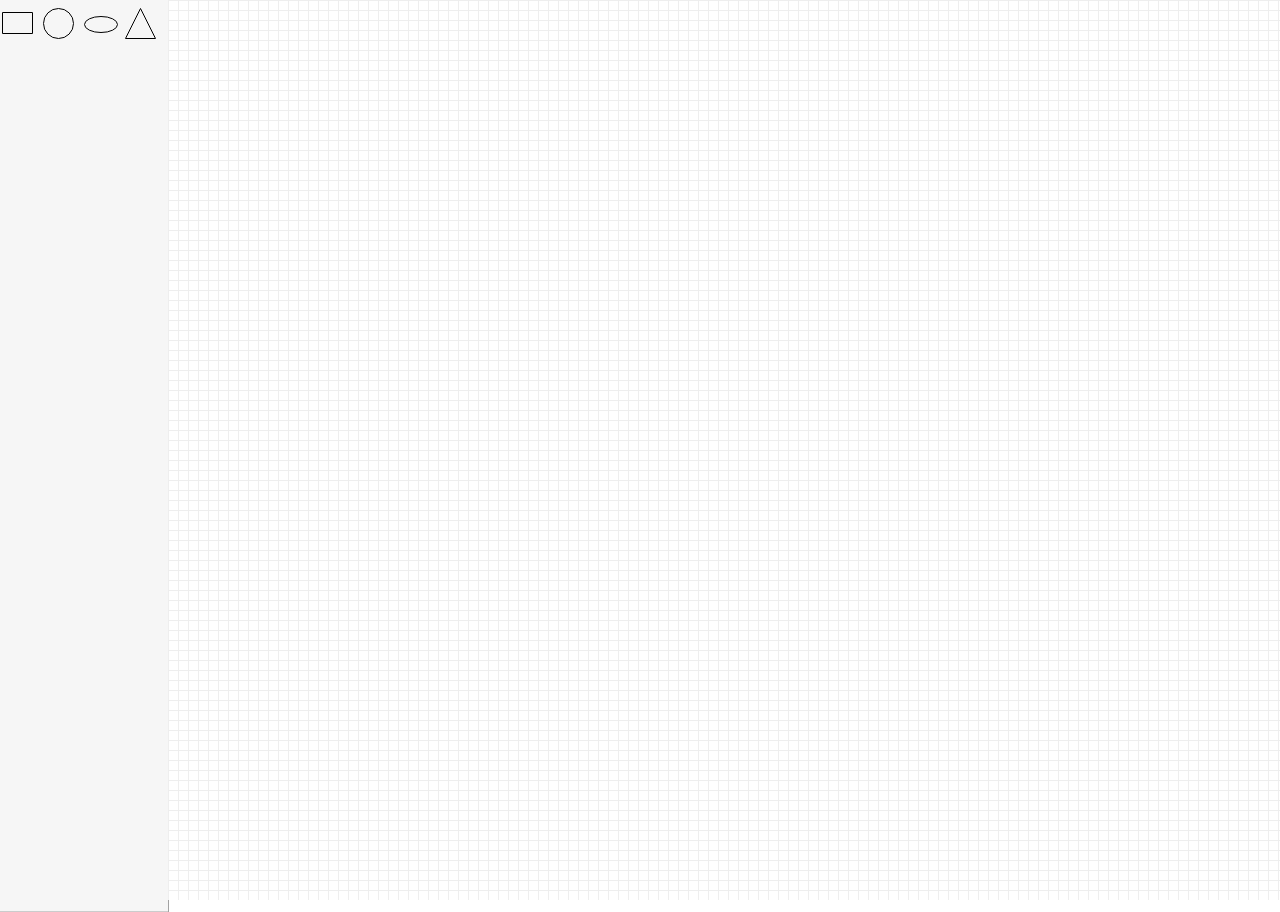
==== index.html @ 21c702c9 "init project" ====
<!DOCTYPE html>
<html lang="en">

<head>
    <meta charset="UTF-8">
    <title>吴道子流程图画板</title>
    <link rel="stylesheet" href="./css/wudaozi.css">
</head>

<body>
    <div id="designer">
        <!-- begin图形选取区 -->
        <div id="shape_panel">
            <div class="panel_container">
                <div id="panel_basic" class="content"></div>
            </div>
        </div>
        <!-- end图形选取区 -->
        <!-- begin图形绘制区 -->
        <div id="designer_viewport">
            <div id="designer_layout">
                <div id="canvas_container">
                </div>
            </div>
            <!-- begin图形选取预览 -->
            <div id="shape_thumb" class="menu" data-current="" style="display: none">
                <canvas width="180" height="90"></canvas>
                <div class="js-text"></div>
            </div>
            <!-- end图形选取预览 -->
        </div>
        <!-- end图形绘制区 -->

        <!-- begin图形选取拖拽预览区 -->
        <div id="creating_shape_container" style="left: 0px;top: 0px;width: 500px;height: 500px; ">
            <canvas id="creating_shape_canvas" width="500" height="500">
            </canvas>
        </div>
        <!-- end图形选取拖拽预览区 -->
    </div>
    <script src="./lib/fabricjs/fabric.js"></script>
    <script src="./lib/jquery/jquery.js"></script>
    <script src="./js/wudaozi.js" type="module"></script>
</body>

</html>
---- css/wudaozi.css ----
body {
    padding: 0;
    margin: 0;
    box-sizing: border-box;
}

#designer {
    position: relative;
}

#shape_panel {
    width: 168px;
    overflow: hidden;
    overflow-y: auto;
    position: absolute;
    background: #F6F6F6;
    border-right: 1px solid #A2A2A2;
}

.panel_container {
    border-bottom: 1px solid #CBCCCC;
    margin-top: 1px;
}

.panel_container .content {
    margin: 0px auto;
    width: 168px;
    padding: 5px 0px;
}

.panel_box {
    display: inline-block;
    border: 2px solid transparent;
    position: relative;
}

.panel_item {
    margin: 0px auto;
    width: 30px;
    height: 30px;
}

.menu {
    position: absolute;
    background: #FFF;
    border-radius: 4px;
    border: 1px solid rgb(180,180,180);
    -webkit-box-shadow: 0px 8px 16px 0px rgba(0, 0, 0, 0.3);
    -moz-box-shadow: 0px 8px 16px 0px rgba(0, 0, 0, 0.3);
    box-shadow: 0px 8px 16px 0px rgba(0, 0, 0, 0.3);
}

#shape_thumb {
    position: absolute;
    left: 5px;
    top: 0px;
    padding: 5px;
    display: none;
}

#shape_thumb div {
    padding: 0px 0px 10px;
    text-align: center;
    width: 180px;
}

#creating_shape_container {
    overflow: hidden;
    position: absolute;
    display: none;
    border: 1px solid blue;
}

#creating_shape_canvas {
    position: absolute;
}

#designer_viewport {
    position: relative;
    margin-left: 168px;
}

#designer_layout {
    overflow: scroll;
    position: relative;
    z-index: 0;
}
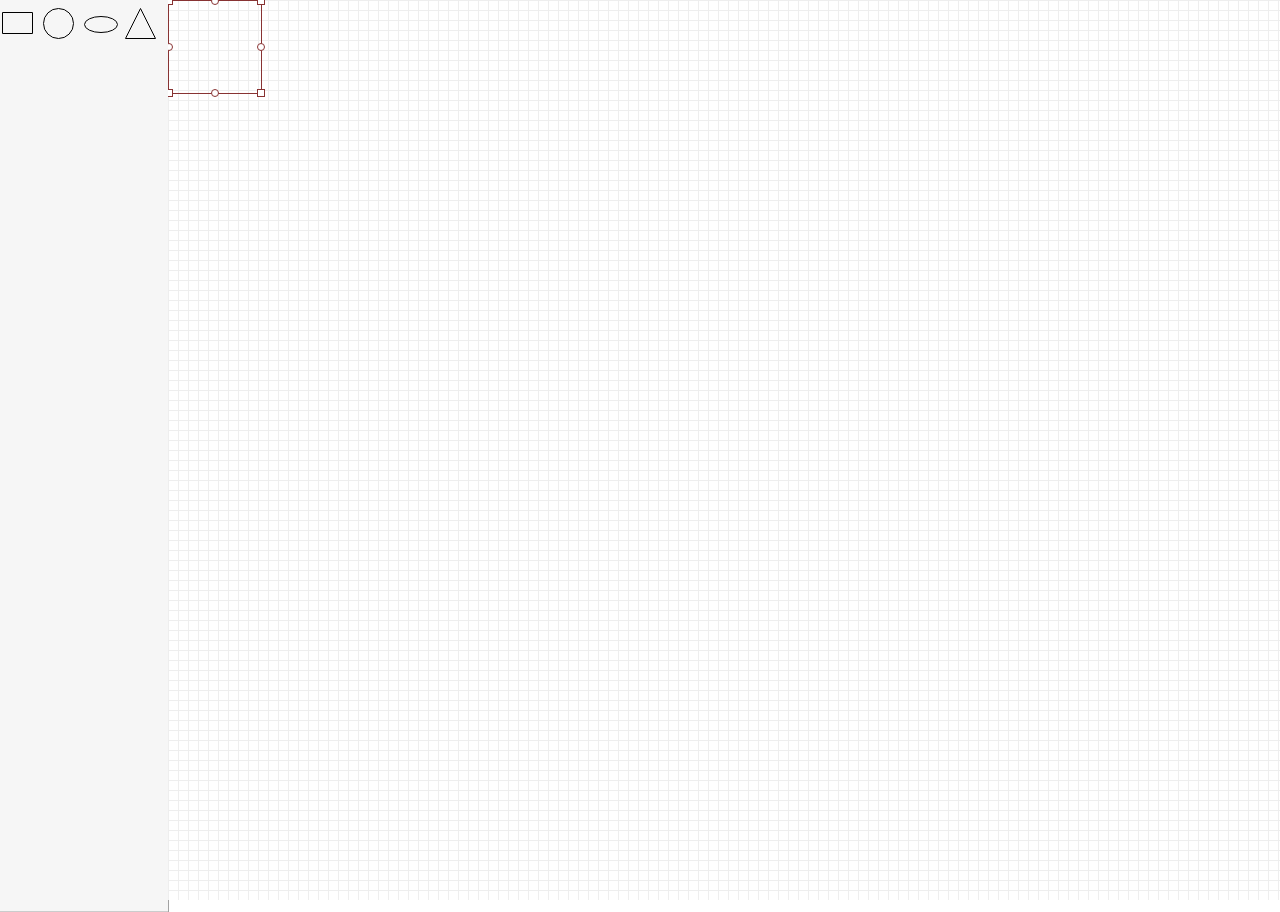
==== commit 5ba4e3f6: "用jsPlumb重构项目" ====
--- a/index.html
+++ b/index.html
@@ -40,6 +40,7 @@
     </div>
     <script src="./lib/fabricjs/fabric.js"></script>
     <script src="./lib/jquery/jquery.js"></script>
+    <script src="./lib/draggable/draggable.js"></script>
     <script src="./js/wudaozi.js" type="module"></script>
 </body>
 
--- a/css/wudaozi.css
+++ b/css/wudaozi.css
@@ -71,6 +71,30 @@
     border: 1px solid blue;
 }
 
+.shape_controller {
+    position: absolute;
+    border-style: solid;
+    border-width: 1px;
+    background: white;
+}
+
+.shape_anchor {
+    position: absolute;
+    border-style: solid;
+    border-width: 1px;
+    background: white;
+}
+
+.shape_node {
+    /* width: 50px;
+    height: 50px;
+    border: 1px solid black; */
+}
+
+.jtk-endpoint {
+    /* display: none; */
+}
+
 #creating_shape_canvas {
     position: absolute;
 }
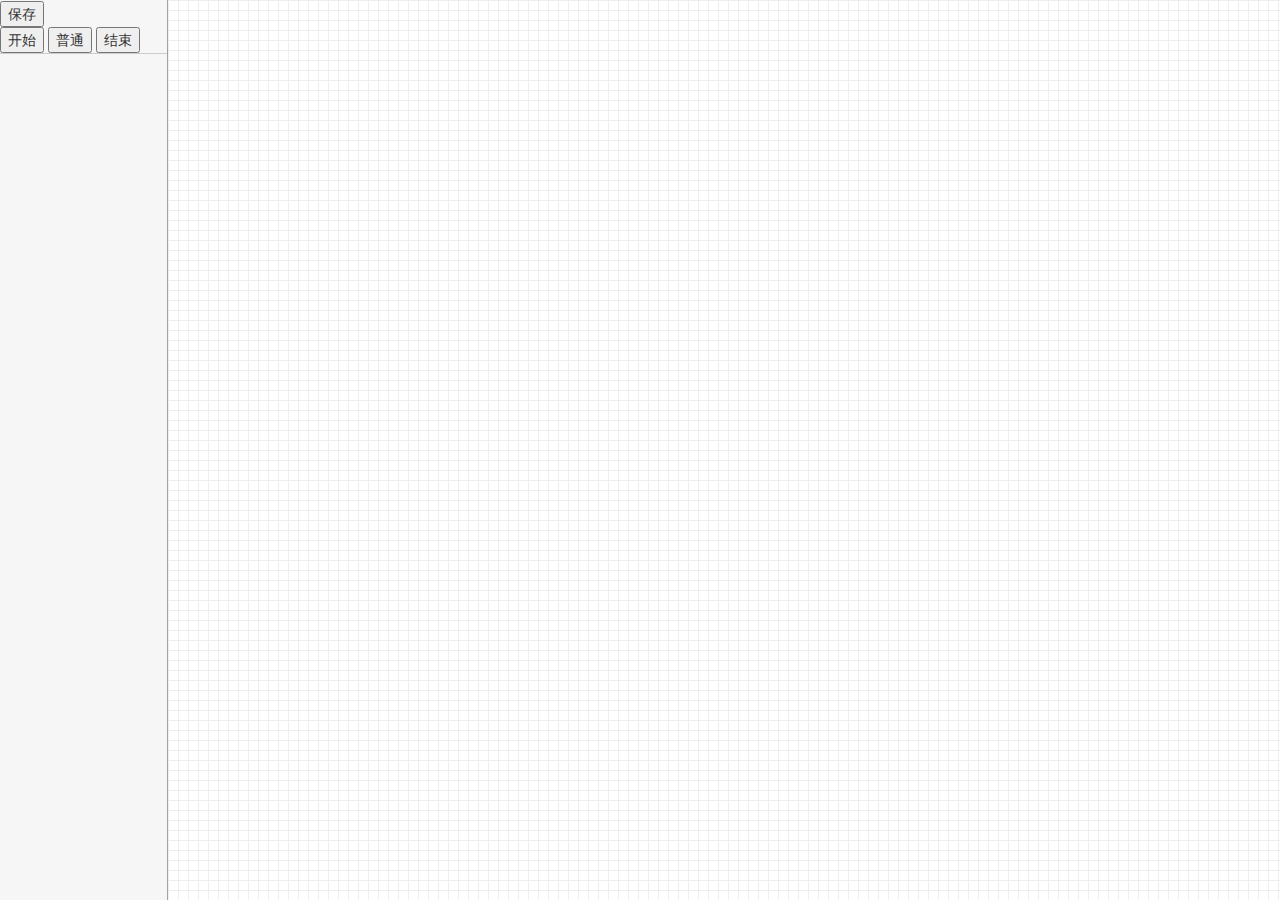
==== commit acf6643c: "删除冗余代码和依赖" ====
--- a/index.html
+++ b/index.html
@@ -3,7 +3,10 @@
 
 <head>
     <meta charset="UTF-8">
-    <title>吴道子流程图画板</title>
+    <meta name="viewport" content="width=device-width, initial-scale=1.0">
+    <meta http-equiv="X-UA-Compatible" content="ie=edge">
+    <title>Document</title>
+    <link rel="stylesheet" href="./lib/bootstrap/css/bootstrap.css">
     <link rel="stylesheet" href="./css/wudaozi.css">
 </head>
 
@@ -12,36 +15,24 @@
         <!-- begin图形选取区 -->
         <div id="shape_panel">
             <div class="panel_container">
-                <div id="panel_basic" class="content"></div>
+                <button>保存</button>
+                <br>
+                <button data-type='begin' data-action='add'>开始</button>
+                <button data-type='common' data-action='add'>普通</button>
+                <button data-type='end' data-action='add'>结束</button>
             </div>
         </div>
         <!-- end图形选取区 -->
         <!-- begin图形绘制区 -->
         <div id="designer_viewport">
-            <div id="designer_layout">
-                <div id="canvas_container">
-                </div>
+            <div id="canvas_container">
             </div>
-            <!-- begin图形选取预览 -->
-            <div id="shape_thumb" class="menu" data-current="" style="display: none">
-                <canvas width="180" height="90"></canvas>
-                <div class="js-text"></div>
-            </div>
-            <!-- end图形选取预览 -->
         </div>
         <!-- end图形绘制区 -->
-
-        <!-- begin图形选取拖拽预览区 -->
-        <div id="creating_shape_container" style="left: 0px;top: 0px;width: 500px;height: 500px; ">
-            <canvas id="creating_shape_canvas" width="500" height="500">
-            </canvas>
-        </div>
-        <!-- end图形选取拖拽预览区 -->
     </div>
-    <script src="./lib/fabricjs/fabric.js"></script>
     <script src="./lib/jquery/jquery.js"></script>
-    <script src="./lib/draggable/draggable.js"></script>
-    <script src="./js/wudaozi.js" type="module"></script>
+    <script src="./lib/jsplumb/jsplumb.js"></script>
+    <script src="./js/wudaozi.js"></script>
 </body>
 
 </html>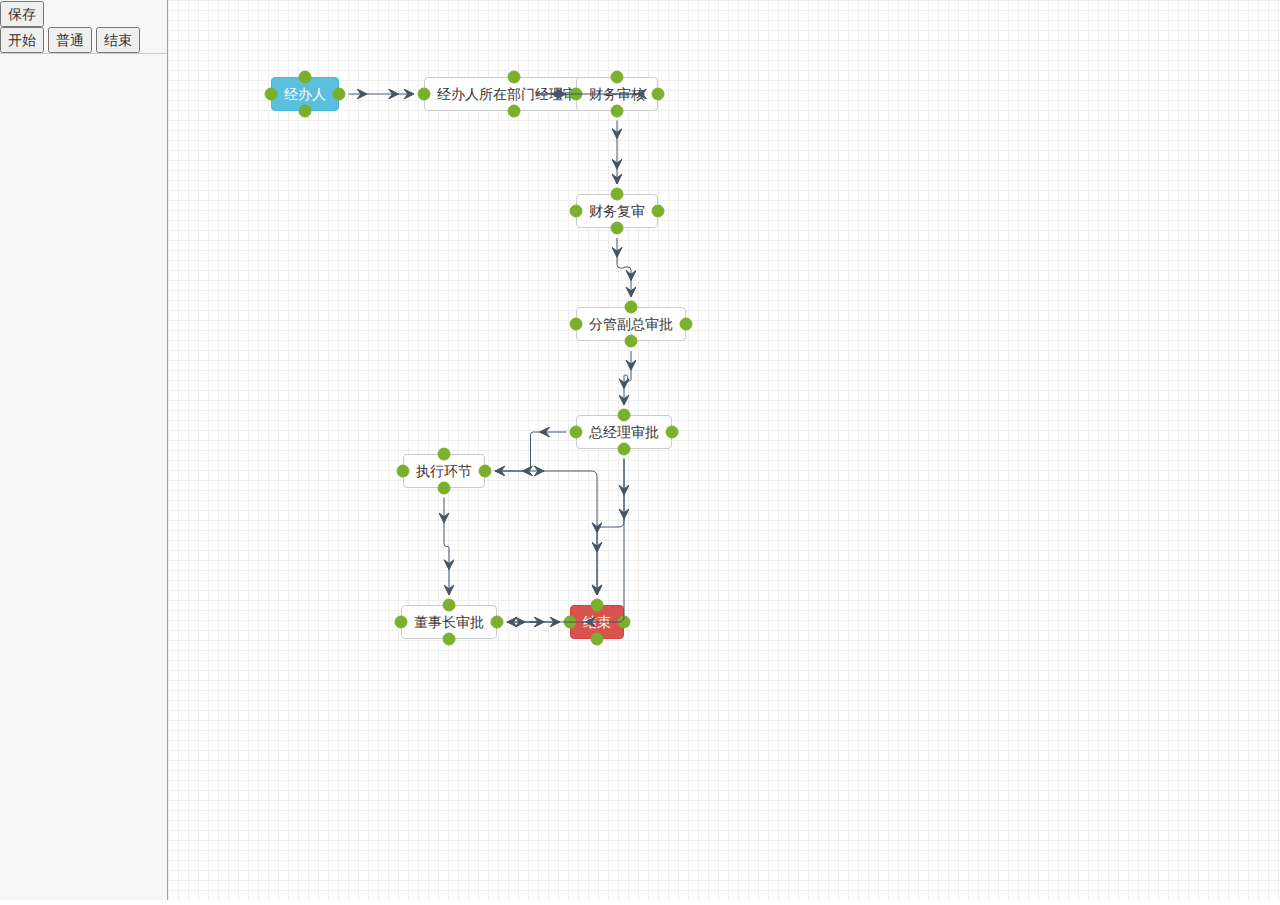
==== commit 0a10b193: "初步完成根据数据渲染流程图的功能" ====
--- a/index.html
+++ b/index.html
@@ -17,22 +17,21 @@
             <div class="panel_container">
                 <button>保存</button>
                 <br>
-                <button data-type='begin' data-action='add'>开始</button>
-                <button data-type='common' data-action='add'>普通</button>
+                <button data-type='start' data-action='add'>开始</button>
+                <button data-type='people' data-action='add'>普通</button>
                 <button data-type='end' data-action='add'>结束</button>
             </div>
         </div>
         <!-- end图形选取区 -->
         <!-- begin图形绘制区 -->
         <div id="designer_viewport">
-            <div id="canvas_container">
-            </div>
         </div>
         <!-- end图形绘制区 -->
     </div>
     <script src="./lib/jquery/jquery.js"></script>
     <script src="./lib/jsplumb/jsplumb.js"></script>
-    <script src="./js/wudaozi.js"></script>
+    <script src="./wudaozi/wudaozi.js"></script>
+    <script src="./js/index.js"></script>
 </body>
 
 </html>--- a/css/wudaozi.css
+++ b/css/wudaozi.css
@@ -95,6 +95,16 @@
     /* display: none; */
 }
 
+/* 让连线鼠标悬浮时出现一只小手*/
+.jtk-connector:hover {
+    cursor: pointer;
+}
+
+/*  让连线支持事件*/
+.jtk-connector path:first-child {
+    pointer-events: all;
+}
+
 #creating_shape_canvas {
     position: absolute;
 }
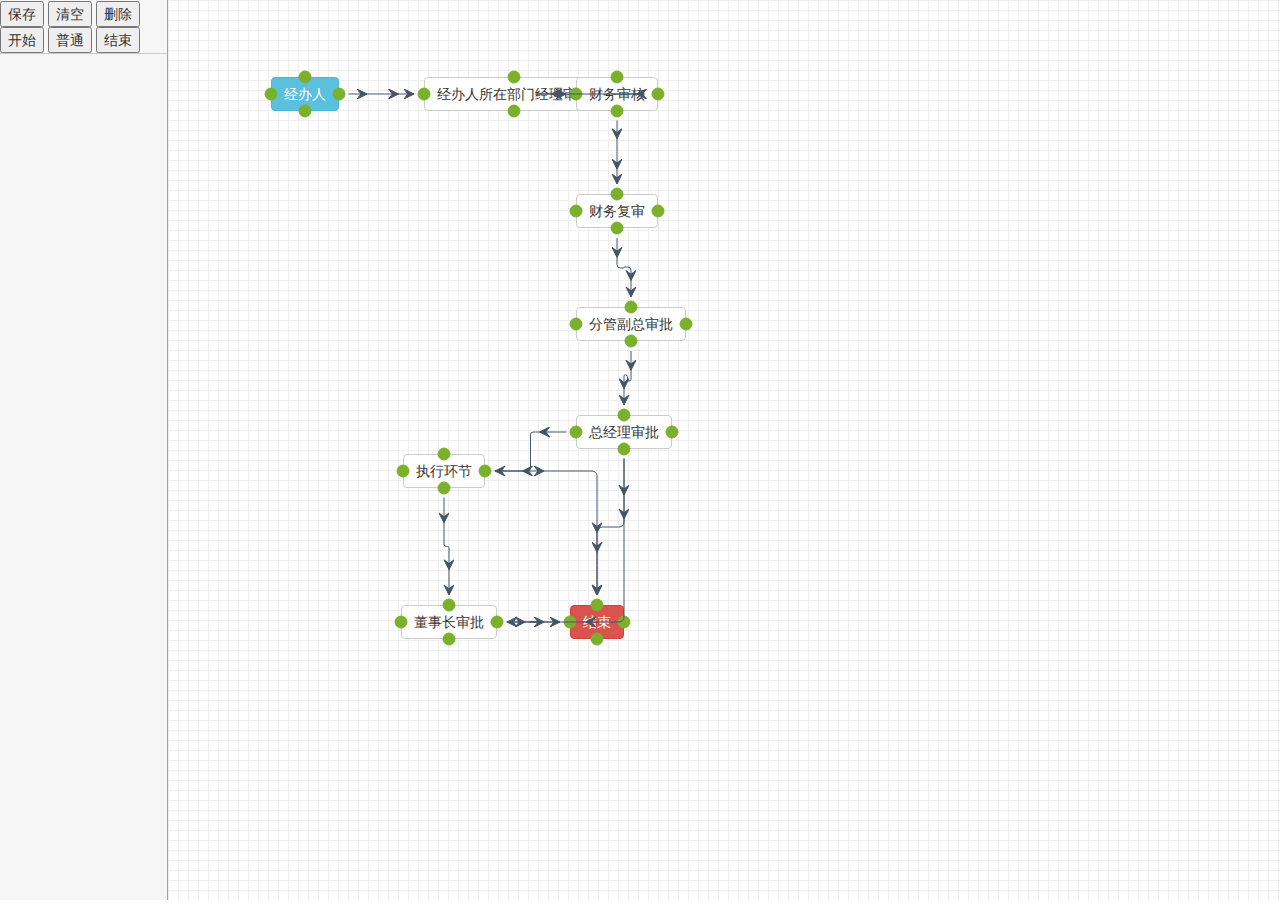
==== commit 8f197f70: "优化代码结构" ====
--- a/index.html
+++ b/index.html
@@ -7,7 +7,8 @@
     <meta http-equiv="X-UA-Compatible" content="ie=edge">
     <title>Document</title>
     <link rel="stylesheet" href="./lib/bootstrap/css/bootstrap.css">
-    <link rel="stylesheet" href="./css/wudaozi.css">
+    <link rel="stylesheet" href="./css/index.css">
+    <link rel="stylesheet" href="./wudaozi/wudaozi.css">
 </head>
 
 <body>
@@ -16,6 +17,8 @@
         <div id="shape_panel">
             <div class="panel_container">
                 <button>保存</button>
+                <button>清空</button>
+                <button>删除</button>
                 <br>
                 <button data-type='start' data-action='add'>开始</button>
                 <button data-type='people' data-action='add'>普通</button>
--- a/css/index.css
+++ b/css/index.css
@@ -0,0 +1,25 @@
+body {
+    padding: 0;
+    margin: 0;
+    box-sizing: border-box;
+}
+
+#shape_panel {
+    width: 168px;
+    overflow: hidden;
+    overflow-y: auto;
+    position: absolute;
+    background: #F6F6F6;
+    border-right: 1px solid #A2A2A2;
+}
+
+.panel_container {
+    border-bottom: 1px solid #CBCCCC;
+    margin-top: 1px;
+}
+
+
+#designer_viewport {
+    position: relative;
+    margin-left: 168px;
+}--- a/wudaozi/wudaozi.css
+++ b/wudaozi/wudaozi.css
@@ -0,0 +1,14 @@
+/* 绘图板 */
+#designer {
+    position: relative;
+}
+
+/* 让连线鼠标悬浮时出现一只小手*/
+.jtk-connector:hover {
+    cursor: pointer;
+}
+
+/*  让连线支持事件*/
+/* .jtk-connector path:first-child {
+    pointer-events: all;
+} */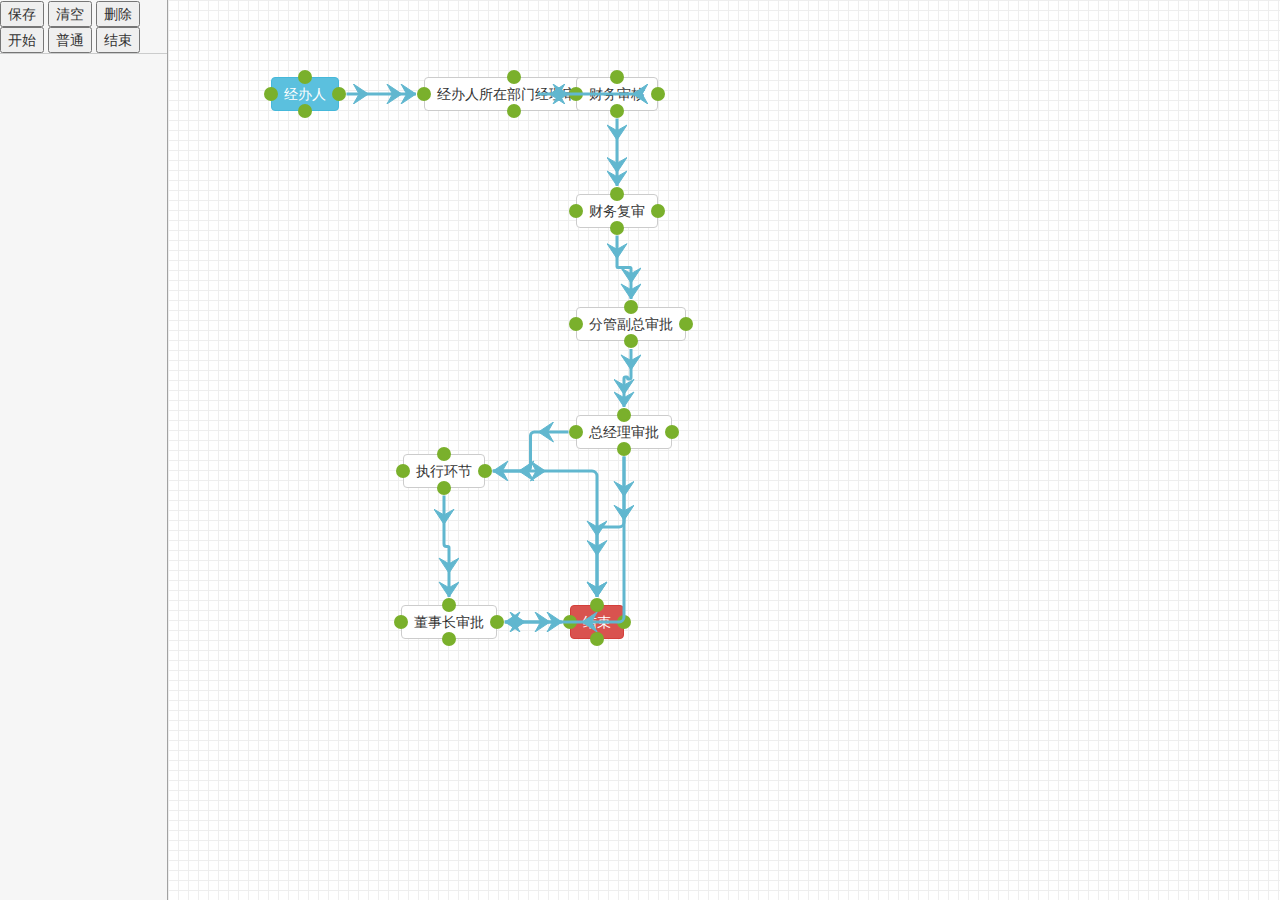
==== commit 6878c397: "初步完成画图右键机制" ====
--- a/index.html
+++ b/index.html
@@ -16,9 +16,9 @@
         <!-- begin图形选取区 -->
         <div id="shape_panel">
             <div class="panel_container">
-                <button>保存</button>
-                <button>清空</button>
-                <button>删除</button>
+                <button data-action='save'>保存</button>
+                <button data-action='clear'>清空</button>
+                <button data-action='remove'>删除</button>
                 <br>
                 <button data-type='start' data-action='add'>开始</button>
                 <button data-type='people' data-action='add'>普通</button>
--- a/wudaozi/wudaozi.css
+++ b/wudaozi/wudaozi.css
@@ -8,7 +8,39 @@
     cursor: pointer;
 }
 
-/*  让连线支持事件*/
-/* .jtk-connector path:first-child {
-    pointer-events: all;
-} */+/* begin 右键菜单样式 */
+.context-menu-list {
+    position: absolute;
+    display: inline-block;
+    min-width: 182px;
+    padding: 0;
+    font-family: inherit;
+    font-size: inherit;
+    list-style-type: none;
+    background: #fff;
+    border: 1px solid #bebebe;
+    border-radius: 4px;
+    -webkit-box-shadow: 0 2px 5px rgba(0, 0, 0, .5);
+    box-shadow: 0 2px 5px rgba(0, 0, 0, .5);
+}
+
+.context-menu-item {
+    position: relative;
+    -webkit-box-sizing: content-box;
+    -moz-box-sizing: content-box;
+    box-sizing: content-box;
+    /* padding: 4px; */
+    color: #2f2f2f;
+    -webkit-user-select: none;
+    -moz-user-select: none;
+    -ms-user-select: none;
+    user-select: none;
+    background-color: #fff;
+    cursor: pointer;
+}
+
+.context-menu-item:hover {
+    background-color: #eee;
+}
+
+/* end 右键菜单样式 */